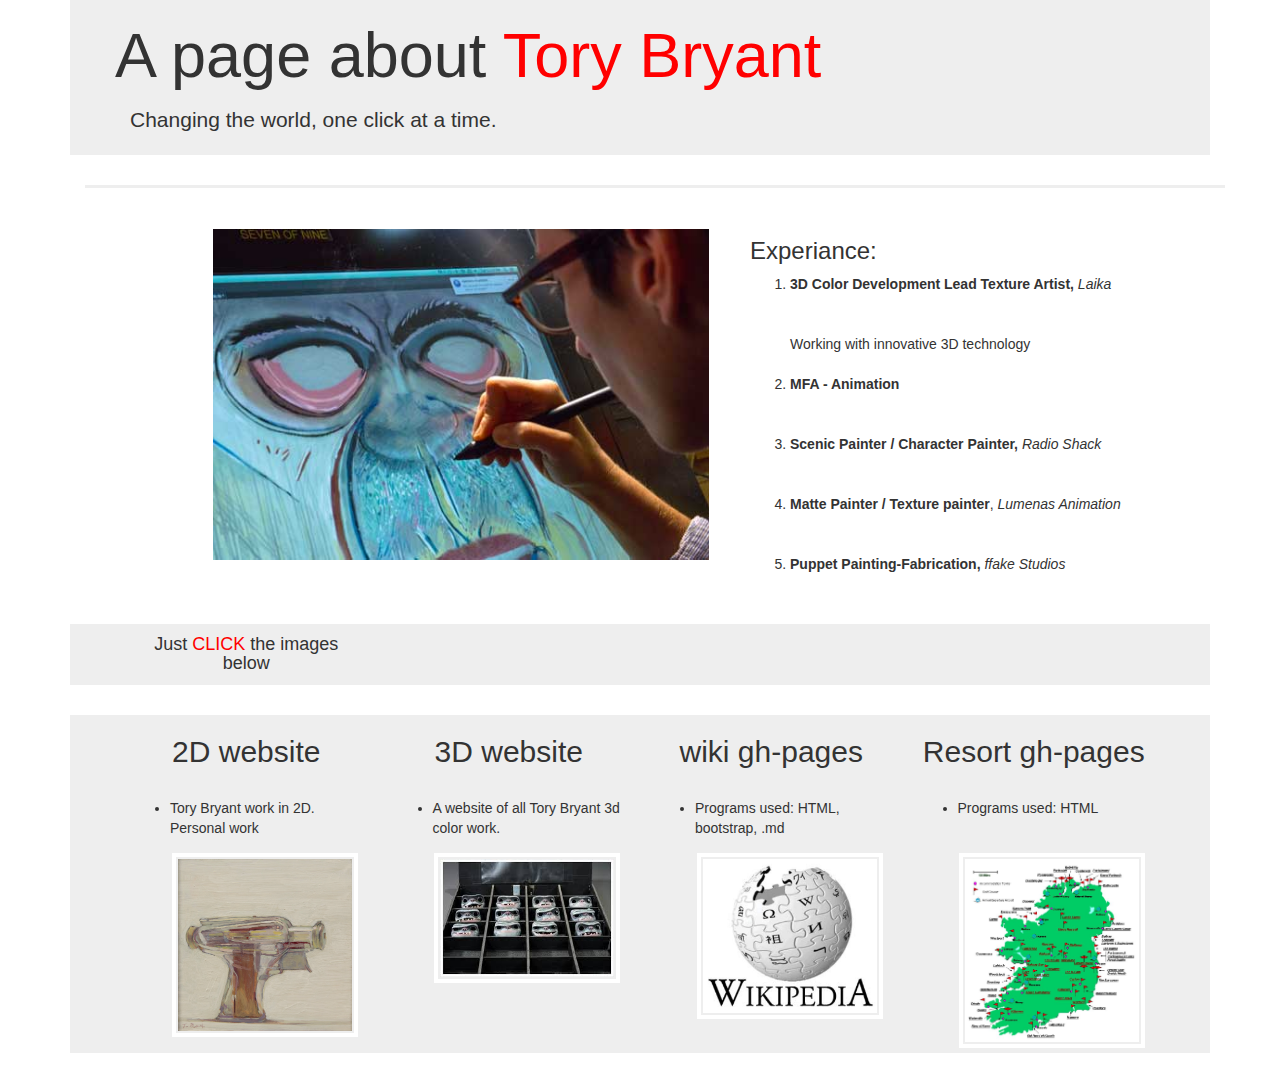
==== index.html @ ee52a668 "tried to fix an image that is not showing up" ====
<!DOCTYPE html>
        <html>
            <head>
              <title>Portfolio Landing Page</title>
                <link href="css/bootstrap.css" rel="stylesheet" type="text/css">
                <link href="css/style_sheet.css" rel="stylesheet" type="text/css">
            </head>
              <body>
                <div class="container">
                  <div class="jumbotron">
                    <div class="row">

                      <h1>A page about <span class="red">Tory Bryant</span></h1>
                        <P>
                        Changing the world, one click at a time.
                        </p>
                    </div>
                  </div>

                  <div class="container">
                    <div class="jumbotron">
                      <div class="row">
                        <div class="col-md-5">
                          <div class="size">
                          </div>
                        </div>
                      </div>
                    </div>
                  </div>
                  <div class="col-md-7">
                  <img src="img/torypainting.jpg" alt="Artist at cintique painting">
                  </div>
                    <div class="row">
                      <div class="col-md-5">
                        <div class="margin">

                          <h3>Experiance:</h3>
                          <ol>
                            <li><strong>3D Color Development Lead Texture Artist,</strong><em>  Laika</em></li><br><br>
                            Working with innovative 3D technology</li><br><br>
                            <li><strong>MFA - Animation</strong></li><br><br>
                            <li><strong>Scenic Painter / Character Painter,</strong>     <em>Radio Shack</em></li><br><br>
                            <li><strong>Matte Painter / Texture painter</strong>,     <em>Lumenas Animation</em></li></br><br>
                            <li><strong>Puppet Painting-Fabrication,</strong>     <em>ffake Studios</em></li></br><br>
                          </ol>
                        </div>
                      </div>
                    </div>
                    <div class="jumbotron">
                      <div class="resume-float">
                        <div class="row">
                          <div class="col-md-3">
                            <h4><center>Just<span class="red"> CLICK </span>the images below</center></h4>
                          </div>
                        </div>
                      </div>
                    </div>
                    <div class="jumbotron">
                      <div class="row">
                        <div class="col-md-3">
                        <h2><center>2D website</center></h2>
                        <ul>
                          <br>
                          <li>Tory Bryant work in 2D. Personal work</li>
                        </ul>
                        <a href="http://www.2dcolornerd.com">
                        <img src="img/pez+gun+2.png" alt="Storm Trooper, a small oil painting"></a>
                        </div>
                        <div class="col-md-3">
                          <h2><center>3D website</center></h2>
                          <ul>
                            <br>
                            <li>A website of all Tory Bryant 3d color work.</li>
                          </ul>
                          <a href="http://www.3dcolornerd.com">
                          <img src="img/images.jpeg" alt="Storm Trooper, a small oil painting"></a>
                        </div>
                        <div class="col-md-3">
                          <h2><center>wiki gh-pages</center></h2>
                          <ul>
                            <br>
                            <li>Programs used: HTML, bootstrap, .md</li>
                          </ul>
                          <a href="https://waterstroke.github.io/wiki-website/">
                          <img src="img/wiki.png" alt=" a small oil painting"></a>
                        </div>
                        <div class="col-md-3">
                          <h2><center>Resort gh-pages</center></h2>
                          <ul>
                            <br>
                            <li>Programs used: HTML</li>
                          </ul>
                          </br>
                          <a href="https://waterstroke.github.io/resort_web/">
                          <img src="img/map.jpg" alt=" a small oil painting"
                          </div>
                        </div>
                      </div>
                    </div>
                  </body>
                </html>
---- css/style_sheet.css ----
.jumbotron {
  padding: .05%;
  border-radius: 0 !important;
  background-color: 30% grey;
}
img {
  clear: both;
  float: right;
  border:4px solid white;
  padding: 2px;
  margin: 5px;
  max-width: 80%;
  max-height: 80%;
  object-fit: contain;
}


.justify-left {
  float: left;
}
p {
  font-size: 10px;
  padding: 5px;
  margin: 10px;
}
.smaller {
  font-size: 10px;
  padding: 5px;
  margin: 10px;
}

.red {
  color: red;
}



.sharp-corner {
  border-radius: 5 !important;
}
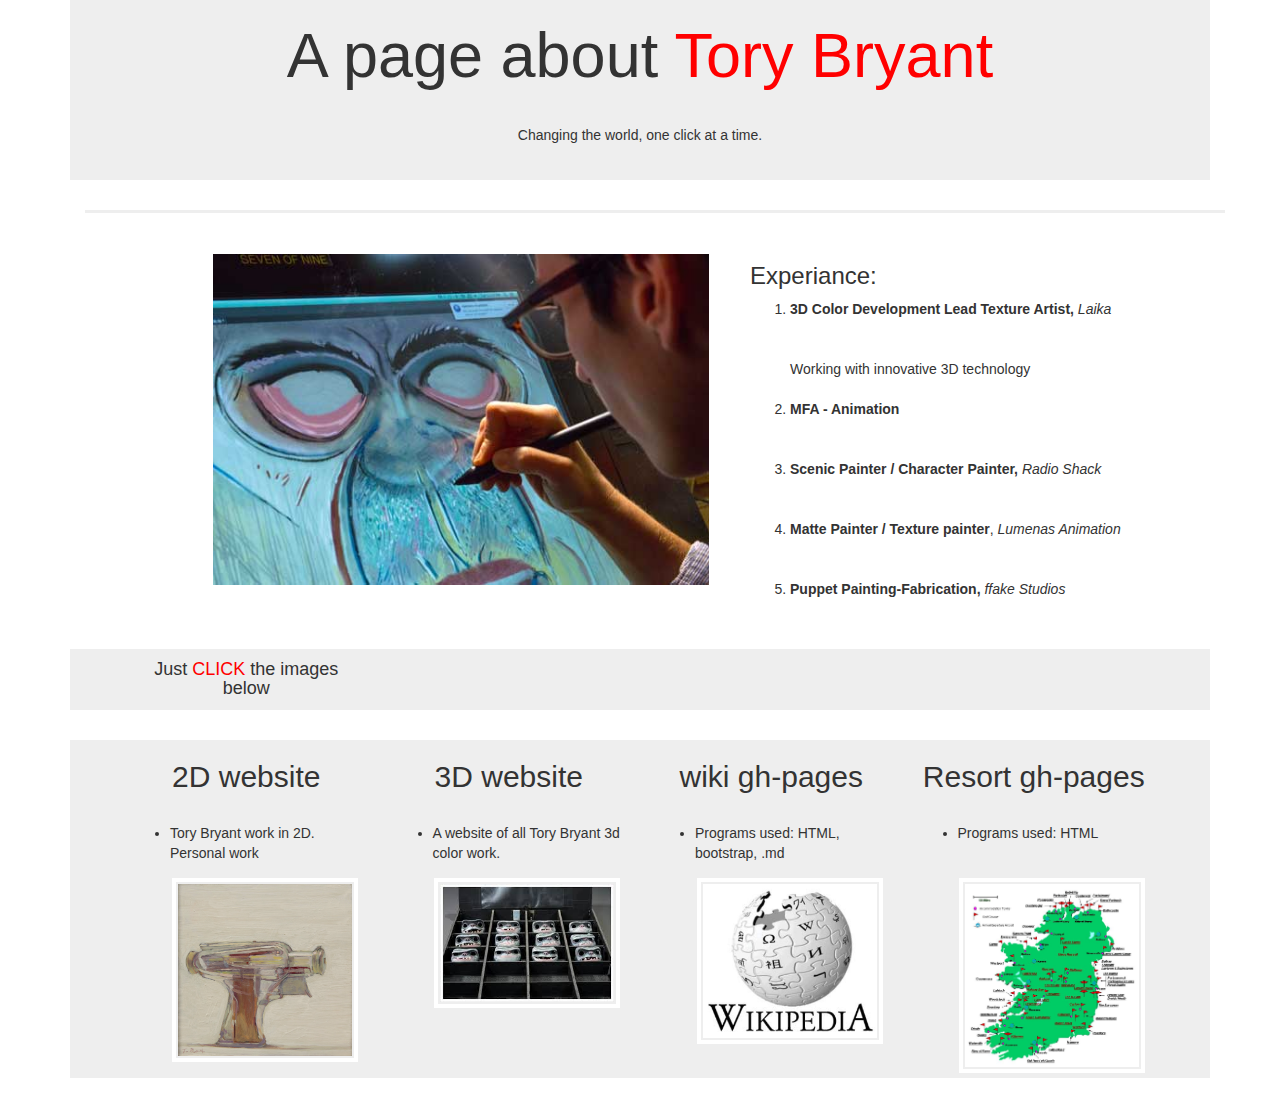
==== commit dcf7b61a: "testing site" ====
--- a/index.html
+++ b/index.html
@@ -10,10 +10,10 @@
                   <div class="jumbotron">
                     <div class="row">
 
-                      <h1>A page about <span class="red">Tory Bryant</span></h1>
-                        <P>
+                      <h1><center>A page about <span class="red">Tory Bryant</center></span></h1>
+                        <P><center>
                         Changing the world, one click at a time.
-                        </p>
+                      </center></p>
                     </div>
                   </div>
 
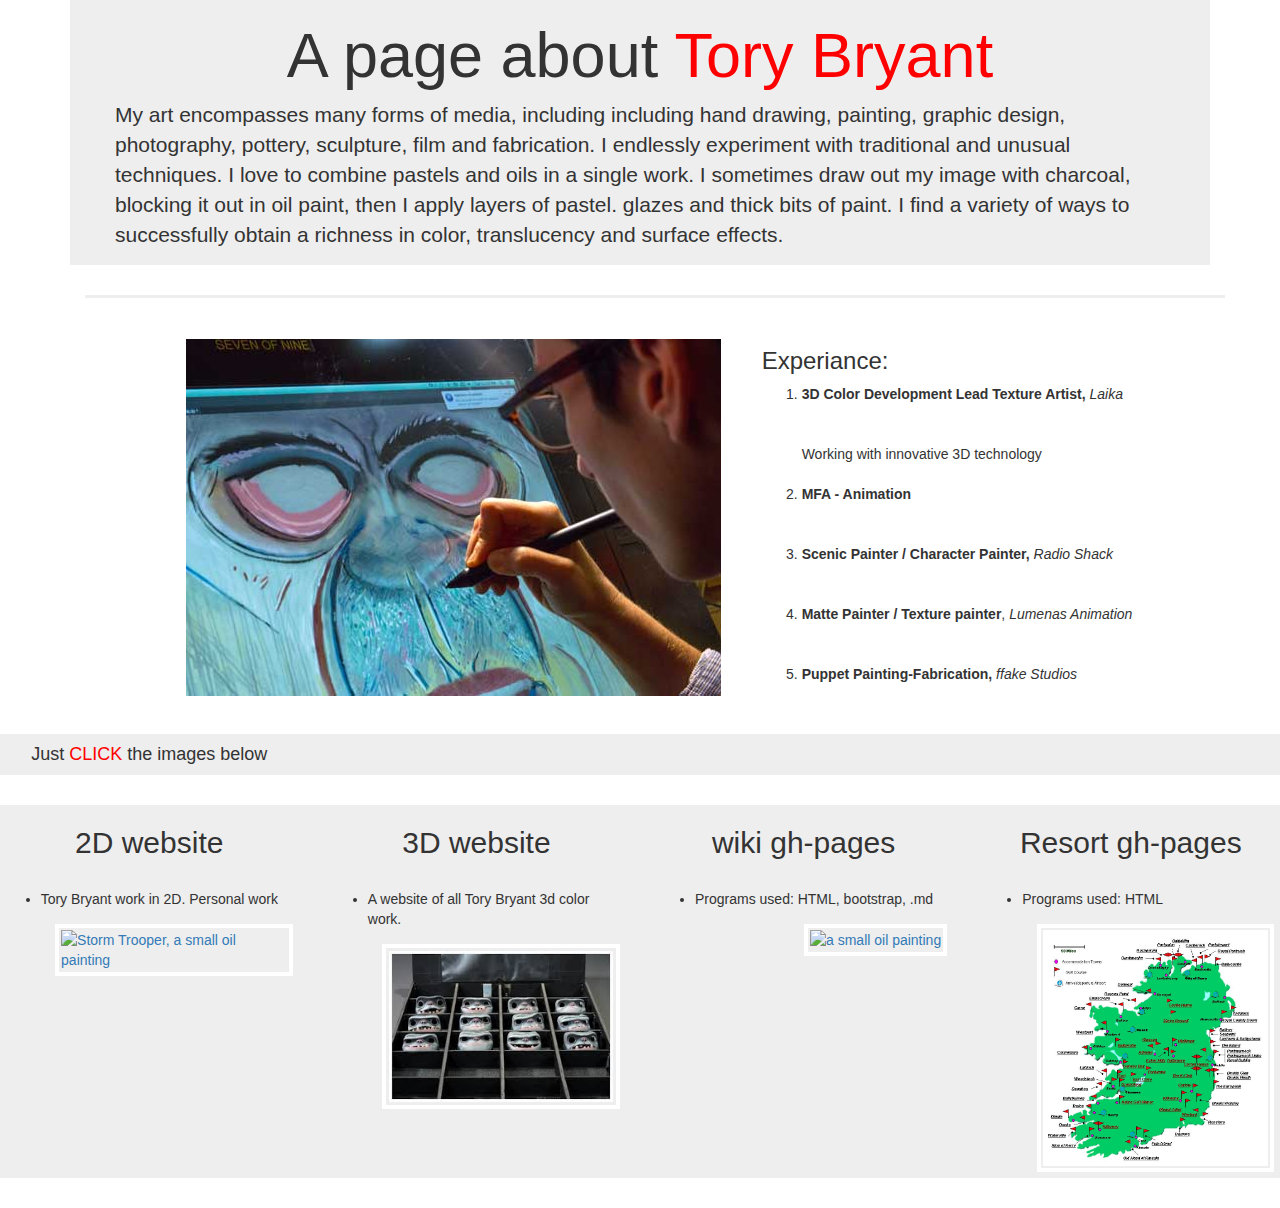
==== commit 9a79118d: "links added to the README page" ====
--- a/index.html
+++ b/index.html
@@ -11,9 +11,9 @@
                     <div class="row">
 
                       <h1><center>A page about <span class="red">Tory Bryant</center></span></h1>
-                        <P><center>
-                        Changing the world, one click at a time.
-                      </center></p>
+                        <P>
+                        My art encompasses many forms of media, including including hand drawing, painting, graphic design, photography, pottery, sculpture, film and fabrication. I endlessly experiment with traditional and unusual techniques. I love to combine pastels and oils in a single work. I sometimes draw out my image with charcoal, blocking it out in oil paint, then I apply layers of pastel. glazes and thick bits of paint. I find a variety of ways to successfully obtain a richness in color, translucency and surface effects.
+                        </p>
                     </div>
                   </div>
 
@@ -21,7 +21,7 @@
                     <div class="jumbotron">
                       <div class="row">
                         <div class="col-md-5">
-                          <div class="size">
+
                           </div>
                         </div>
                       </div>
@@ -64,7 +64,7 @@
                           <li>Tory Bryant work in 2D. Personal work</li>
                         </ul>
                         <a href="http://www.2dcolornerd.com">
-                        <img src="img/pez+gun+2.png" alt="Storm Trooper, a small oil painting"></a>
+                        <img src="img/STORM1.PNG" alt="Storm Trooper, a small oil painting"></a>
                         </div>
                         <div class="col-md-3">
                           <h2><center>3D website</center></h2>
@@ -73,7 +73,7 @@
                             <li>A website of all Tory Bryant 3d color work.</li>
                           </ul>
                           <a href="http://www.3dcolornerd.com">
-                          <img src="img/images.jpeg" alt="Storm Trooper, a small oil painting"></a>
+                          <img src="img/images.jpeg" alt="sd printed faces, a small oil painting"></a>
                         </div>
                         <div class="col-md-3">
                           <h2><center>wiki gh-pages</center></h2>
@@ -82,7 +82,7 @@
                             <li>Programs used: HTML, bootstrap, .md</li>
                           </ul>
                           <a href="https://waterstroke.github.io/wiki-website/">
-                          <img src="img/wiki.png" alt=" a small oil painting"></a>
+                          <img src="img/wiki.PNG" alt=" a small oil painting"></a>
                         </div>
                         <div class="col-md-3">
                           <h2><center>Resort gh-pages</center></h2>
@@ -90,8 +90,8 @@
                             <br>
                             <li>Programs used: HTML</li>
                           </ul>
-                          </br>
-                          <a href="https://waterstroke.github.io/resort_web/">
+                          <a href="
+                          https://waterstroke.github.io/resort_web/">
                           <img src="img/map.jpg" alt=" a small oil painting"
                           </div>
                         </div>
--- a/css/style_sheet.css
+++ b/css/style_sheet.css
@@ -13,22 +13,16 @@
   max-height: 80%;
   object-fit: contain;
 }
-
-
-.justify-left {
-  float: left;
+torypainting {
+  clear: both;
+  float: right;
+  border:4px solid white;
+  padding: 2px;
+  margin: 5px;
+  max-width: 100%;
+  max-height: 100%;
+  object-fit: contain;
 }
-p {
-  font-size: 10px;
-  padding: 5px;
-  margin: 10px;
-}
-.smaller {
-  font-size: 10px;
-  padding: 5px;
-  margin: 10px;
-}
-
 .red {
   color: red;
 }
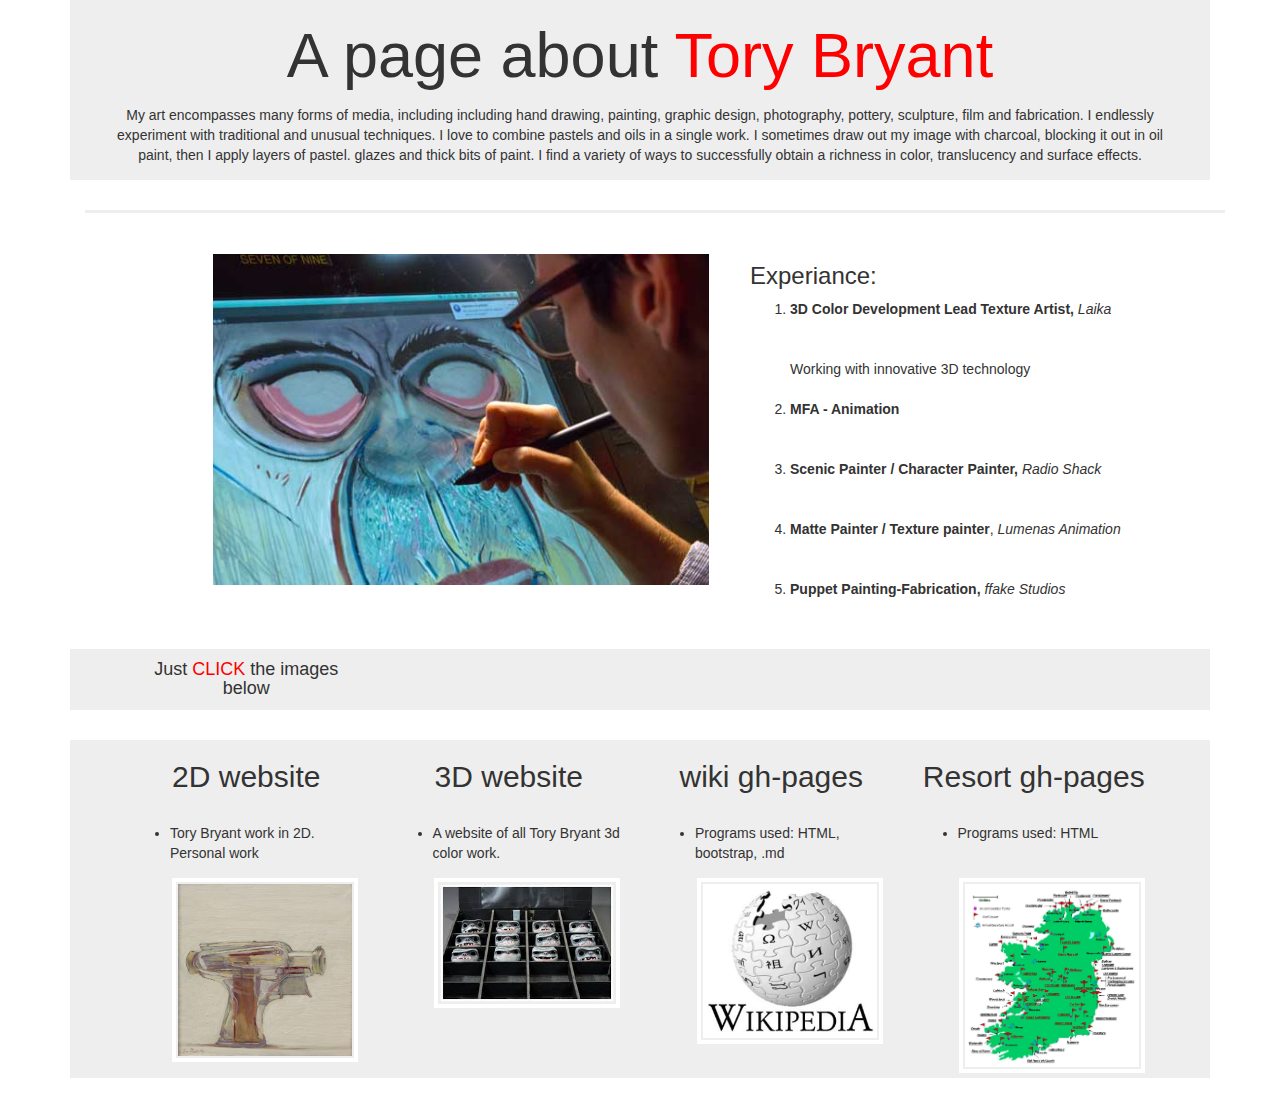
==== commit 331fb232: "checking the bugs" ====
--- a/index.html
+++ b/index.html
@@ -11,9 +11,9 @@
                     <div class="row">
 
                       <h1><center>A page about <span class="red">Tory Bryant</center></span></h1>
-                        <P>
+                        <P><center>
                         My art encompasses many forms of media, including including hand drawing, painting, graphic design, photography, pottery, sculpture, film and fabrication. I endlessly experiment with traditional and unusual techniques. I love to combine pastels and oils in a single work. I sometimes draw out my image with charcoal, blocking it out in oil paint, then I apply layers of pastel. glazes and thick bits of paint. I find a variety of ways to successfully obtain a richness in color, translucency and surface effects.
-                        </p>
+                      </center></p>
                     </div>
                   </div>
 
@@ -21,7 +21,7 @@
                     <div class="jumbotron">
                       <div class="row">
                         <div class="col-md-5">
-
+                          <div class="size">
                           </div>
                         </div>
                       </div>
@@ -64,7 +64,7 @@
                           <li>Tory Bryant work in 2D. Personal work</li>
                         </ul>
                         <a href="http://www.2dcolornerd.com">
-                        <img src="img/STORM1.PNG" alt="Storm Trooper, a small oil painting"></a>
+                        <img src="img/pez+gun+2.png" alt="Storm Trooper, a small oil painting"></a>
                         </div>
                         <div class="col-md-3">
                           <h2><center>3D website</center></h2>
@@ -73,7 +73,7 @@
                             <li>A website of all Tory Bryant 3d color work.</li>
                           </ul>
                           <a href="http://www.3dcolornerd.com">
-                          <img src="img/images.jpeg" alt="sd printed faces, a small oil painting"></a>
+                          <img src="img/images.jpeg" alt="Storm Trooper, a small oil painting"></a>
                         </div>
                         <div class="col-md-3">
                           <h2><center>wiki gh-pages</center></h2>
@@ -82,7 +82,7 @@
                             <li>Programs used: HTML, bootstrap, .md</li>
                           </ul>
                           <a href="https://waterstroke.github.io/wiki-website/">
-                          <img src="img/wiki.PNG" alt=" a small oil painting"></a>
+                          <img src="img/wiki.png" alt=" a small oil painting"></a>
                         </div>
                         <div class="col-md-3">
                           <h2><center>Resort gh-pages</center></h2>
@@ -90,8 +90,8 @@
                             <br>
                             <li>Programs used: HTML</li>
                           </ul>
-                          <a href="
-                          https://waterstroke.github.io/resort_web/">
+                          </br>
+                          <a href="https://waterstroke.github.io/resort_web/">
                           <img src="img/map.jpg" alt=" a small oil painting"
                           </div>
                         </div>
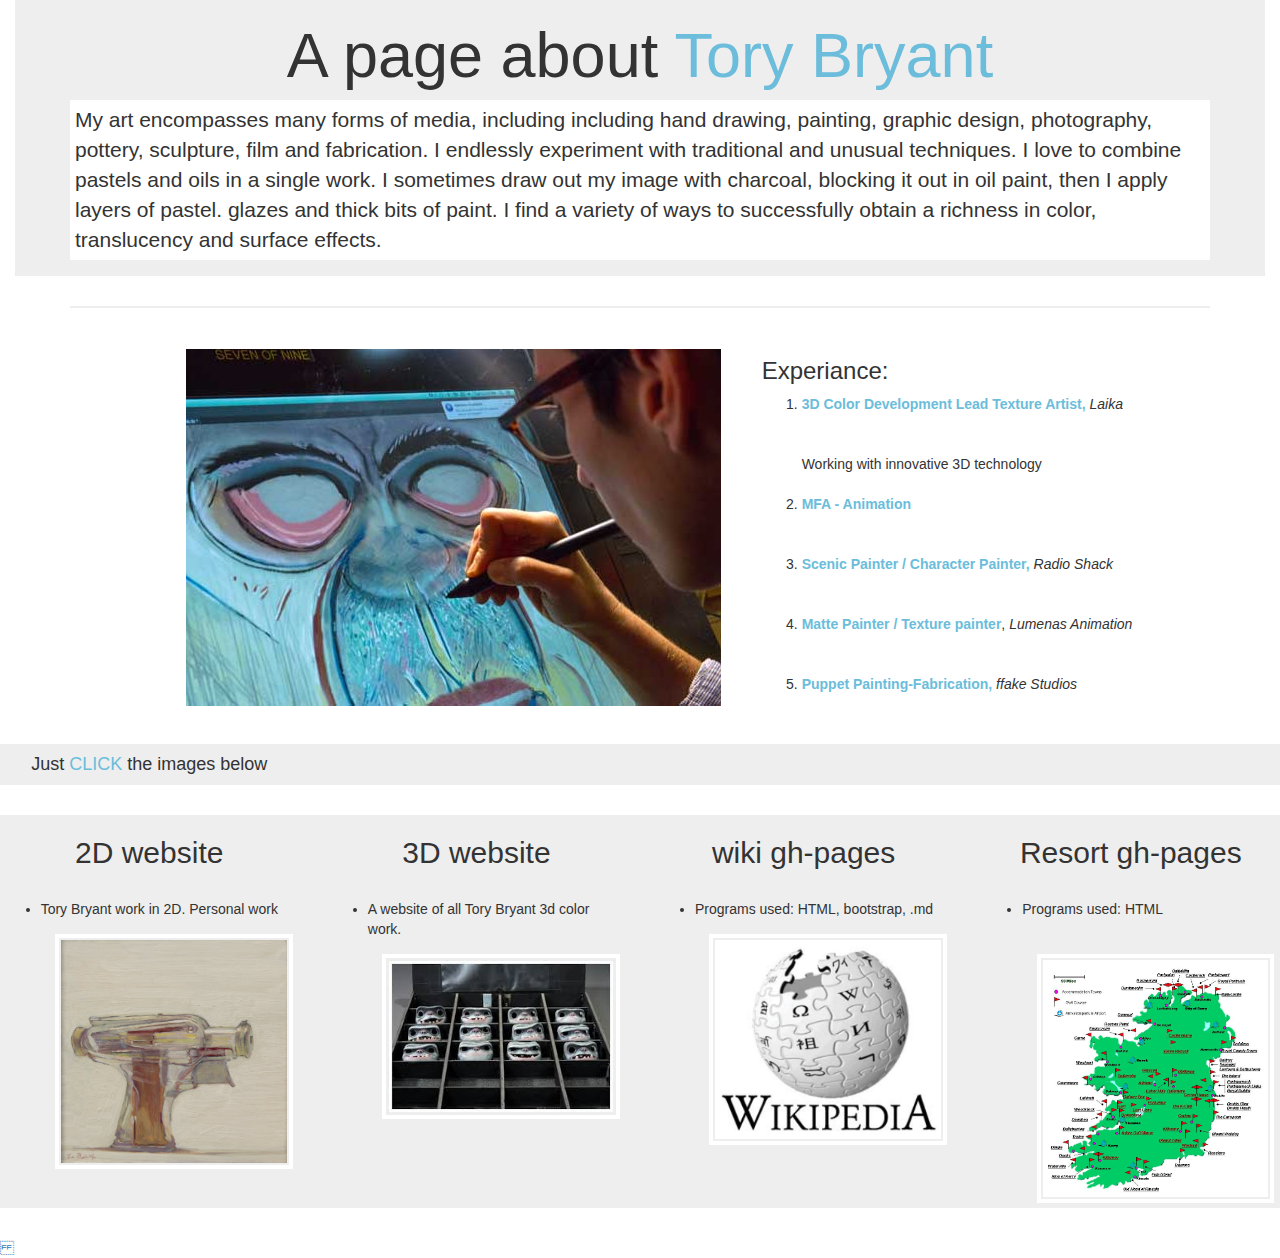
==== commit 1be406df: "adding the correct html format to my html file" ====
--- a/index.html
+++ b/index.html
@@ -1,101 +1,104 @@
 <!DOCTYPE html>
-        <html>
-            <head>
-              <title>Portfolio Landing Page</title>
-                <link href="css/bootstrap.css" rel="stylesheet" type="text/css">
-                <link href="css/style_sheet.css" rel="stylesheet" type="text/css">
-            </head>
-              <body>
-                <div class="container">
-                  <div class="jumbotron">
-                    <div class="row">
+  <html>
+    <head>
+      <title>Portfolio Landing Page</title>
+        <link href="css/bootstrap.css" rel="stylesheet" type="text/css">
+        <link href="css/style_sheet.css" rel="stylesheet" type="text/css">
+    </head>
+    <body>
+      <div class="container-fluid">
+        <div class="jumbotron">
+          <div class="row">
 
-                      <h1><center>A page about <span class="red">Tory Bryant</center></span></h1>
-                        <P><center>
-                        My art encompasses many forms of media, including including hand drawing, painting, graphic design, photography, pottery, sculpture, film and fabrication. I endlessly experiment with traditional and unusual techniques. I love to combine pastels and oils in a single work. I sometimes draw out my image with charcoal, blocking it out in oil paint, then I apply layers of pastel. glazes and thick bits of paint. I find a variety of ways to successfully obtain a richness in color, translucency and surface effects.
-                      </center></p>
-                    </div>
-                  </div>
+            <h1><center>A page about <span class="red">Tory Bryant</center></span></h1>
+              <P>
+              My art encompasses many forms of media, including including hand drawing, painting, graphic design, photography, pottery, sculpture, film and fabrication. I endlessly experiment with traditional and unusual techniques. I love to combine pastels and oils in a single work. I sometimes draw out my image with charcoal, blocking it out in oil paint, then I apply layers of pastel. glazes and thick bits of paint. I find a variety of ways to successfully obtain a richness in color, translucency and surface effects.
+              </p>
+          </div>
+        </div>
 
-                  <div class="container">
-                    <div class="jumbotron">
-                      <div class="row">
-                        <div class="col-md-5">
-                          <div class="size">
-                          </div>
-                        </div>
-                      </div>
-                    </div>
-                  </div>
-                  <div class="col-md-7">
-                  <img src="img/torypainting.jpg" alt="Artist at cintique painting">
-                  </div>
-                    <div class="row">
-                      <div class="col-md-5">
-                        <div class="margin">
+        <div class="container">
+          <div class="jumbotron">
+            <div class="row">
+              <div class="col-md-5">
+                <div class="size">
+                </div>
+              </div>
+            </div>
+          </div>
+        </div>
+      <div class="row">
+        <div class="col-md-7">
+        <img src="img/torypainting.jpg" alt="Artist at cintique painting">
+        </div>
+          <div class="col-md-5">
+            <div class="margin">
+            </div>
+                <h3>Experiance:</h3>
+                <ol>
+                  <li><strong>3D Color Development Lead Texture Artist,</strong><em>  Laika</em></li><br><br>
+                  Working with innovative 3D technology</li><br><br>
+                  <li><strong>MFA - Animation</strong></li><br><br>
+                  <li><strong>Scenic Painter / Character Painter,</strong>     <em>Radio Shack</em></li><br><br>
+                  <li><strong>Matte Painter / Texture painter</strong>,     <em>Lumenas Animation</em></li></br><br>
+                  <li><strong>Puppet Painting-Fabrication,</strong>     <em>ffake Studios</em></li></br><br>
+                </ol>
+          </div>
+      </div>
+      </div>
+        <div class="jumbotron">
+            <div class="resume-float">
+              <div class="row">
+                <div
+                <div class="col-md-3">
+                  <h4><center>Just<span class="red"> CLICK </span>the images below</center></h4>
+                </div>
+              </div>
+            </div>
+          </div>
+          <div class="jumbotron">
+            <div class="row">
+              <div class="col-md-3">
+              <h2><center>2D website</center></h2>
+              <ul>
+                <br>
+                <li>Tory Bryant work in 2D. Personal work</li>
+              </ul>
+              <a href="http://www.2dcolornerd.com">
+              <img src="img/pez+gun+2.png" alt="Storm Trooper, a small oil painting"></a>
+              </div>
+              <div class="col-md-3">
+                <h2><center>3D website</center></h2>
+                <ul>
+                  <br>
+                  <li>A website of all Tory Bryant 3d color work.</li>
+                </ul>
+                <a href="http://www.3dcolornerd.com">
+                <img src="img/images.jpeg" alt="Storm Trooper, a small oil painting"></a>
+              </div>
+              <div class="col-md-3">
+                <h2><center>wiki gh-pages</center></h2>
+                <ul>
+                  <br>
+                  <li>Programs used: HTML, bootstrap, .md</li>
+                </ul>
+                <a href="https://waterstroke.github.io/wiki-website/">
+                <img src="img/wiki.png" alt=" a small oil painting"></a>
+              </div>
+              <div class="col-md-3">
+                <h2><center>Resort gh-pages</center></h2>
+                <ul>
+                  <br>
+                  <li>Programs used: HTML</li>
+                </ul>
+                  </br>
+                <a href="https://waterstroke.github.io/resort_web/">
+                <img src="img/map.jpg" alt=" a small oil painting"
+              </div>
+            </div>
+          </div>
+        </div>
+    </body>
+  </html>
+ 
-                          <h3>Experiance:</h3>
-                          <ol>
-                            <li><strong>3D Color Development Lead Texture Artist,</strong><em>  Laika</em></li><br><br>
-                            Working with innovative 3D technology</li><br><br>
-                            <li><strong>MFA - Animation</strong></li><br><br>
-                            <li><strong>Scenic Painter / Character Painter,</strong>     <em>Radio Shack</em></li><br><br>
-                            <li><strong>Matte Painter / Texture painter</strong>,     <em>Lumenas Animation</em></li></br><br>
-                            <li><strong>Puppet Painting-Fabrication,</strong>     <em>ffake Studios</em></li></br><br>
-                          </ol>
-                        </div>
-                      </div>
-                    </div>
-                    <div class="jumbotron">
-                      <div class="resume-float">
-                        <div class="row">
-                          <div class="col-md-3">
-                            <h4><center>Just<span class="red"> CLICK </span>the images below</center></h4>
-                          </div>
-                        </div>
-                      </div>
-                    </div>
-                    <div class="jumbotron">
-                      <div class="row">
-                        <div class="col-md-3">
-                        <h2><center>2D website</center></h2>
-                        <ul>
-                          <br>
-                          <li>Tory Bryant work in 2D. Personal work</li>
-                        </ul>
-                        <a href="http://www.2dcolornerd.com">
-                        <img src="img/pez+gun+2.png" alt="Storm Trooper, a small oil painting"></a>
-                        </div>
-                        <div class="col-md-3">
-                          <h2><center>3D website</center></h2>
-                          <ul>
-                            <br>
-                            <li>A website of all Tory Bryant 3d color work.</li>
-                          </ul>
-                          <a href="http://www.3dcolornerd.com">
-                          <img src="img/images.jpeg" alt="Storm Trooper, a small oil painting"></a>
-                        </div>
-                        <div class="col-md-3">
-                          <h2><center>wiki gh-pages</center></h2>
-                          <ul>
-                            <br>
-                            <li>Programs used: HTML, bootstrap, .md</li>
-                          </ul>
-                          <a href="https://waterstroke.github.io/wiki-website/">
-                          <img src="img/wiki.png" alt=" a small oil painting"></a>
-                        </div>
-                        <div class="col-md-3">
-                          <h2><center>Resort gh-pages</center></h2>
-                          <ul>
-                            <br>
-                            <li>Programs used: HTML</li>
-                          </ul>
-                          </br>
-                          <a href="https://waterstroke.github.io/resort_web/">
-                          <img src="img/map.jpg" alt=" a small oil painting"
-                          </div>
-                        </div>
-                      </div>
-                    </div>
-                  </body>
-                </html>
--- a/css/style_sheet.css
+++ b/css/style_sheet.css
@@ -13,20 +13,31 @@
   max-height: 80%;
   object-fit: contain;
 }
-torypainting {
-  clear: both;
-  float: right;
-  border:4px solid white;
-  padding: 2px;
-  margin: 5px;
-  max-width: 100%;
-  max-height: 100%;
-  object-fit: contain;
+ol li strong {
+  color: #6bbddb;
+}
+
+.justify-left {
+  float: left;
+}
+p {
+  font-size: 10px;
+  padding: 5px;
+  margin: 10px;
+}
+.smaller {
+  font-size: 10px;
+  padding: 5px;
+  margin: 10px;
+}
+p {
+  background-color: white;
+  padding: 5px;
+  margin: 10px;
 }
 .red {
-  color: red;
+  color: #6bbddb;
 }
-
 
 
 .sharp-corner {
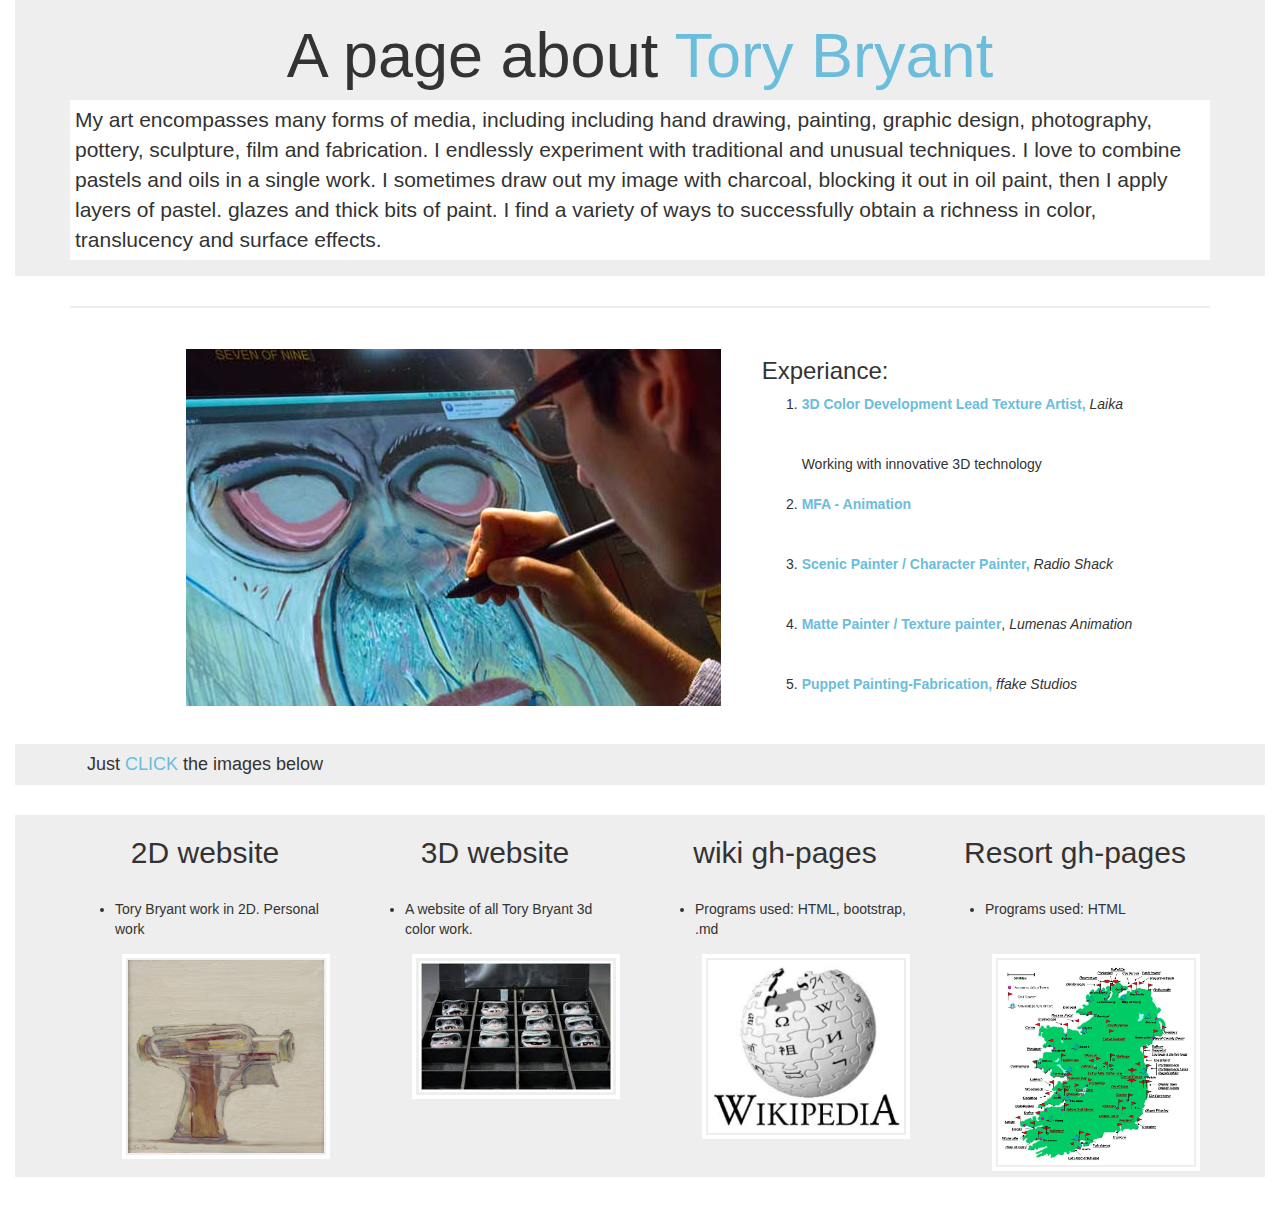
==== commit 996cb992: "It will add better html format" ====
--- a/index.html
+++ b/index.html
@@ -1,104 +1,105 @@
 <!DOCTYPE html>
-  <html>
-    <head>
-      <title>Portfolio Landing Page</title>
-        <link href="css/bootstrap.css" rel="stylesheet" type="text/css">
-        <link href="css/style_sheet.css" rel="stylesheet" type="text/css">
-    </head>
-    <body>
-      <div class="container-fluid">
+<html>
+
+  <head>
+    <title>Portfolio Landing Page</title>
+    <link href="css/bootstrap.css" rel="stylesheet" type="text/css">
+    <link href="css/style_sheet.css" rel="stylesheet" type="text/css">
+  </head>
+
+  <body>
+    <div class="container-fluid">
+      <div class="jumbotron">
+        <div class="row">
+
+          <h1><center>A page about <span class="red">Tory Bryant</center></span></h1>
+          <p>
+            My art encompasses many forms of media, including including hand drawing, painting, graphic design, photography, pottery, sculpture, film and fabrication. I endlessly experiment with traditional and unusual techniques. I love to combine pastels and oils
+            in a single work. I sometimes draw out my image with charcoal, blocking it out in oil paint, then I apply layers of pastel. glazes and thick bits of paint. I find a variety of ways to successfully obtain a richness in color, translucency and
+            surface effects.
+          </p>
+        </div>
+      </div>
+
+      <div class="container">
         <div class="jumbotron">
           <div class="row">
-
-            <h1><center>A page about <span class="red">Tory Bryant</center></span></h1>
-              <P>
-              My art encompasses many forms of media, including including hand drawing, painting, graphic design, photography, pottery, sculpture, film and fabrication. I endlessly experiment with traditional and unusual techniques. I love to combine pastels and oils in a single work. I sometimes draw out my image with charcoal, blocking it out in oil paint, then I apply layers of pastel. glazes and thick bits of paint. I find a variety of ways to successfully obtain a richness in color, translucency and surface effects.
-              </p>
+            <div class="col-md-5">
+              <div class="size">
+              </div>
+            </div>
           </div>
         </div>
-
-        <div class="container">
-          <div class="jumbotron">
-            <div class="row">
-              <div class="col-md-5">
-                <div class="size">
+      </div>
+      <div class="row">
+        <div class="col-md-7">
+          <img src="img/torypainting.jpg" alt="Artist at cintique painting">
+        </div>
+        <div class="col-md-5">
+          <div class="margin">
+            <h3>Experiance:</h3>
+            <ol>
+              <li><strong>3D Color Development Lead Texture Artist,</strong><em>  Laika</em></li><br><br> Working with innovative 3D technology</li><br><br>
+              <li><strong>MFA - Animation</strong></li><br><br>
+              <li><strong>Scenic Painter / Character Painter,</strong> <em>Radio Shack</em></li><br><br>
+              <li><strong>Matte Painter / Texture painter</strong>, <em>Lumenas Animation</em></li>
+              </br><br>
+              <li><strong>Puppet Painting-Fabrication,</strong> <em>ffake Studios</em></li>
+              </br><br>
+            </ol>
+          </div>
+        </div>
+      </div>
+      <div class="jumbotron">
+        <div class="resume-float">
+          <div class="row">
+            <div <div class="col-md-3">
+              <h4><center>Just<span class="red"> CLICK </span>the images below</center></h4>
+            </div>
+          </div>
+        </div>
+      </div>
+      <div class="jumbotron">
+        <div class="row">
+          <div class="col-md-3">
+            <h2><center>2D website</center></h2>
+            <ul>
+              <br>
+              <li>Tory Bryant work in 2D. Personal work</li>
+            </ul>
+            <a href="http://www.2dcolornerd.com">
+                <img src="img/pez+gun+2.png" alt="Storm Trooper, a small oil painting"></a>
+          </div>
+          <div class="col-md-3">
+            <h2><center>3D website</center></h2>
+            <ul>
+              <br>
+              <li>A website of all Tory Bryant 3d color work.</li>
+            </ul>
+            <a href="http://www.3dcolornerd.com">
+                  <img src="img/images.jpeg" alt="Storm Trooper, a small oil painting"></a>
+          </div>
+          <div class="col-md-3">
+            <h2><center>wiki gh-pages</center></h2>
+            <ul>
+              <br>
+              <li>Programs used: HTML, bootstrap, .md</li>
+            </ul>
+            <a href="https://waterstroke.github.io/wiki-website/">
+                  <img src="img/wiki.png" alt=" a small oil painting"></a>
+          </div>
+          <div class="col-md-3">
+            <h2><center>Resort gh-pages</center></h2>
+            <ul>
+              <br>
+              <li>Programs used: HTML</li>
+            </ul>
+            </br>
+            <a href="https://waterstroke.github.io/resort_web/">
+                  <img src="img/map.jpg" alt=" a small oil painting"
                 </div>
               </div>
             </div>
           </div>
-        </div>
-      <div class="row">
-        <div class="col-md-7">
-        <img src="img/torypainting.jpg" alt="Artist at cintique painting">
-        </div>
-          <div class="col-md-5">
-            <div class="margin">
-            </div>
-                <h3>Experiance:</h3>
-                <ol>
-                  <li><strong>3D Color Development Lead Texture Artist,</strong><em>  Laika</em></li><br><br>
-                  Working with innovative 3D technology</li><br><br>
-                  <li><strong>MFA - Animation</strong></li><br><br>
-                  <li><strong>Scenic Painter / Character Painter,</strong>     <em>Radio Shack</em></li><br><br>
-                  <li><strong>Matte Painter / Texture painter</strong>,     <em>Lumenas Animation</em></li></br><br>
-                  <li><strong>Puppet Painting-Fabrication,</strong>     <em>ffake Studios</em></li></br><br>
-                </ol>
-          </div>
-      </div>
-      </div>
-        <div class="jumbotron">
-            <div class="resume-float">
-              <div class="row">
-                <div
-                <div class="col-md-3">
-                  <h4><center>Just<span class="red"> CLICK </span>the images below</center></h4>
-                </div>
-              </div>
-            </div>
-          </div>
-          <div class="jumbotron">
-            <div class="row">
-              <div class="col-md-3">
-              <h2><center>2D website</center></h2>
-              <ul>
-                <br>
-                <li>Tory Bryant work in 2D. Personal work</li>
-              </ul>
-              <a href="http://www.2dcolornerd.com">
-              <img src="img/pez+gun+2.png" alt="Storm Trooper, a small oil painting"></a>
-              </div>
-              <div class="col-md-3">
-                <h2><center>3D website</center></h2>
-                <ul>
-                  <br>
-                  <li>A website of all Tory Bryant 3d color work.</li>
-                </ul>
-                <a href="http://www.3dcolornerd.com">
-                <img src="img/images.jpeg" alt="Storm Trooper, a small oil painting"></a>
-              </div>
-              <div class="col-md-3">
-                <h2><center>wiki gh-pages</center></h2>
-                <ul>
-                  <br>
-                  <li>Programs used: HTML, bootstrap, .md</li>
-                </ul>
-                <a href="https://waterstroke.github.io/wiki-website/">
-                <img src="img/wiki.png" alt=" a small oil painting"></a>
-              </div>
-              <div class="col-md-3">
-                <h2><center>Resort gh-pages</center></h2>
-                <ul>
-                  <br>
-                  <li>Programs used: HTML</li>
-                </ul>
-                  </br>
-                <a href="https://waterstroke.github.io/resort_web/">
-                <img src="img/map.jpg" alt=" a small oil painting"
-              </div>
-            </div>
-          </div>
-        </div>
     </body>
   </html>
--
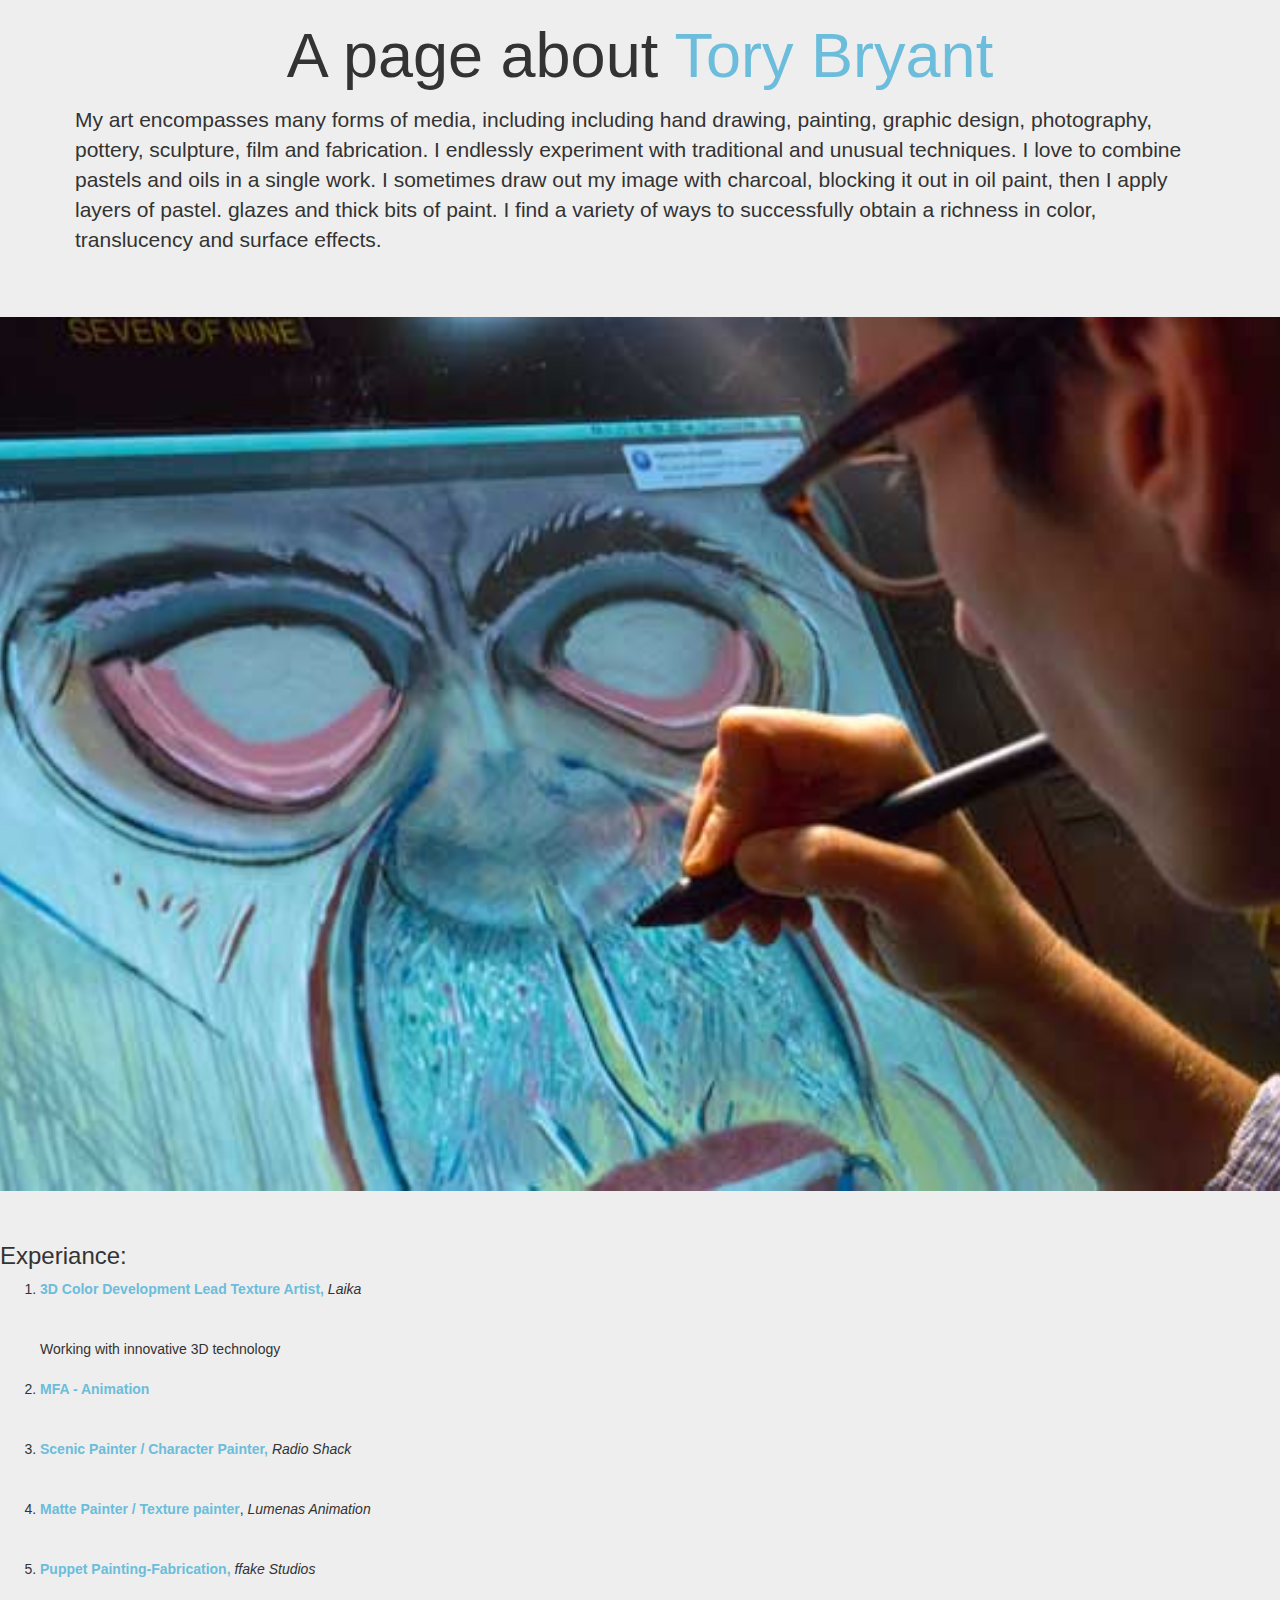
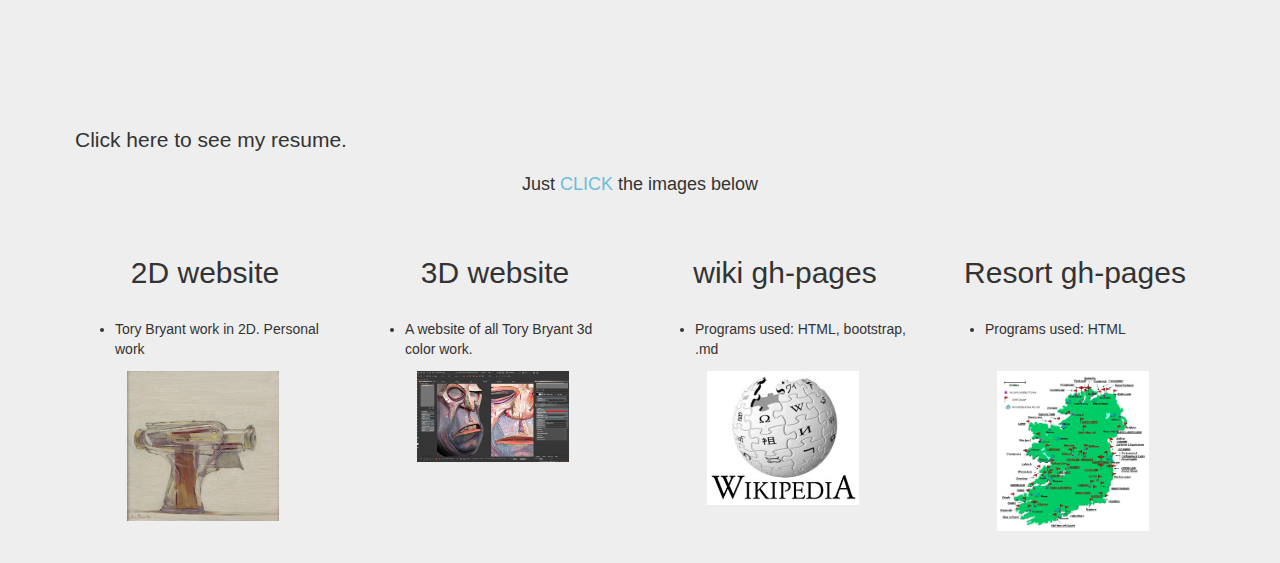
==== commit dca33cd4: "it will toggle a resume" ====
--- a/index.html
+++ b/index.html
@@ -12,94 +12,98 @@
       <div class="jumbotron">
         <div class="row">
 
-          <h1><center>A page about <span class="red">Tory Bryant</center></span></h1>
+          <h1><center>A page about <span class="blue">Tory Bryant</center></span></h1>
           <p>
             My art encompasses many forms of media, including including hand drawing, painting, graphic design, photography, pottery, sculpture, film and fabrication. I endlessly experiment with traditional and unusual techniques. I love to combine pastels and oils
             in a single work. I sometimes draw out my image with charcoal, blocking it out in oil paint, then I apply layers of pastel. glazes and thick bits of paint. I find a variety of ways to successfully obtain a richness in color, translucency and
             surface effects.
           </p>
         </div>
+        </div>
+        </div>
+        <div class="row">
+          <!-- <div class="widerIMG"> -->
+              <img src="img/torypainting.jpg" alt="Artist at cintique painting" class="widerIMG">
+          <!-- </div> -->
+        </div>
+        <div class="container-fluid">
+          <div class="row">
+          <br>
+          <h3>Experiance:</h3>
+          <ol>
+            <li><strong>3D Color Development Lead Texture Artist,</strong><em>  Laika</em></li><br><br> Working with innovative 3D technology</li><br><br>
+            <li><strong>MFA - Animation</strong></li><br><br>
+            <li><strong>Scenic Painter / Character Painter,</strong> <em>Radio Shack</em></li><br><br>
+            <li><strong>Matte Painter / Texture painter</strong>, <em>Lumenas Animation</em></li>
+            </br><br>
+            <li><strong>Puppet Painting-Fabrication,</strong> <em>ffake Studios</em></li>
+            </br><br>
+          </ol>
+        </div>
+          </br><br>
+          </br><br>
+      <div class="jumbotron">
+        <div class="row">
+          <div class="resume-hidden">
+          <p>Click here to see my resume.</p>
+          </div>
+
+        <div class="resume-showing">
+          <p>Click here to hide</p>
+          <img src="img/resume.jpg">
+        </div>
+              <h4><center>Just<span class="blue"> CLICK </span>the images below</center></h4>
+        </div>
       </div>
+          <div class="jumbotron">
+            <div class="row">
+              <div class="col-md-3">
+                <h2><center>2D website</center></h2>
+                <ul>
+                  <br>
+                  <li>Tory Bryant work in 2D. Personal work</li>
+                </ul>
 
-      <div class="container">
-        <div class="jumbotron">
-          <div class="row">
-            <div class="col-md-5">
-              <div class="size">
+                <a href="http://www.2dcolornerd.com">
+                  <img src="img/pez+gun+2.png" alt="Storm Trooper, a small oil painting" Class="mediumIMG"></a>
+                  </div>
+
+              <div class="col-md-3">
+                <h2><center>3D website</center></h2>
+                <ul>
+                  <br>
+                  <li>A website of all Tory Bryant 3d color work.</li>
+                </ul>
+                <a href="http://www.3dcolornerd.com">
+                      <img src="img/tory_texture.jpeg" alt="Storm Trooper, a small oil painting" Class="mediumIMG"></a>
+              </div>
+
+              <div class="col-md-3">
+                <h2><center>wiki gh-pages</center></h2>
+                <ul>
+                  <br>
+                  <li>Programs used: HTML, bootstrap, .md</li>
+                </ul>
+                <a href="https://waterstroke.github.io/wiki-website/">
+                      <img src="img/wiki.png" alt=" a small oil painting" Class="mediumIMG"></a>
+              </div>
+
+              <div class="col-md-3">
+                <h2><center>Resort gh-pages</center></h2>
+                <ul>
+                  <br>
+                  <li>Programs used: HTML</li>
+                </ul>
+                </br>
+                <a href="https://waterstroke.github.io/resort_web/">
+                      <img src="img/map.jpg" alt=" a small oil painting" Class="mediumIMG"></a>
               </div>
             </div>
           </div>
         </div>
       </div>
-      <div class="row">
-        <div class="col-md-7">
-          <img src="img/torypainting.jpg" alt="Artist at cintique painting">
-        </div>
-        <div class="col-md-5">
-          <div class="margin">
-            <h3>Experiance:</h3>
-            <ol>
-              <li><strong>3D Color Development Lead Texture Artist,</strong><em>  Laika</em></li><br><br> Working with innovative 3D technology</li><br><br>
-              <li><strong>MFA - Animation</strong></li><br><br>
-              <li><strong>Scenic Painter / Character Painter,</strong> <em>Radio Shack</em></li><br><br>
-              <li><strong>Matte Painter / Texture painter</strong>, <em>Lumenas Animation</em></li>
-              </br><br>
-              <li><strong>Puppet Painting-Fabrication,</strong> <em>ffake Studios</em></li>
-              </br><br>
-            </ol>
-          </div>
-        </div>
-      </div>
-      <div class="jumbotron">
-        <div class="resume-float">
-          <div class="row">
-            <div <div class="col-md-3">
-              <h4><center>Just<span class="red"> CLICK </span>the images below</center></h4>
-            </div>
-          </div>
-        </div>
-      </div>
-      <div class="jumbotron">
-        <div class="row">
-          <div class="col-md-3">
-            <h2><center>2D website</center></h2>
-            <ul>
-              <br>
-              <li>Tory Bryant work in 2D. Personal work</li>
-            </ul>
-            <a href="http://www.2dcolornerd.com">
-                <img src="img/pez+gun+2.png" alt="Storm Trooper, a small oil painting"></a>
-          </div>
-          <div class="col-md-3">
-            <h2><center>3D website</center></h2>
-            <ul>
-              <br>
-              <li>A website of all Tory Bryant 3d color work.</li>
-            </ul>
-            <a href="http://www.3dcolornerd.com">
-                  <img src="img/images.jpeg" alt="Storm Trooper, a small oil painting"></a>
-          </div>
-          <div class="col-md-3">
-            <h2><center>wiki gh-pages</center></h2>
-            <ul>
-              <br>
-              <li>Programs used: HTML, bootstrap, .md</li>
-            </ul>
-            <a href="https://waterstroke.github.io/wiki-website/">
-                  <img src="img/wiki.png" alt=" a small oil painting"></a>
-          </div>
-          <div class="col-md-3">
-            <h2><center>Resort gh-pages</center></h2>
-            <ul>
-              <br>
-              <li>Programs used: HTML</li>
-            </ul>
-            </br>
-            <a href="https://waterstroke.github.io/resort_web/">
-                  <img src="img/map.jpg" alt=" a small oil painting"
-                </div>
-              </div>
-            </div>
-          </div>
-    </body>
+
+
+
+  </body>
   </html>
--- a/css/style_sheet.css
+++ b/css/style_sheet.css
@@ -1,16 +1,42 @@
+body {
+  background-color: #eee;
+}
 .jumbotron {
   padding: .05%;
   border-radius: 0 !important;
-  background-color: 30% grey;
+  background-color: #eee;
 }
-img {
+
+ .widerIMG {
+  zoom: 2.34;
+  float: left;
+  object-fit: fill;
+  /*overflow: inherit;*/
+  margin: 5px;
+  position: relative;
+  clip: rect(0px,536px,200px,0px);
+  /*width: 536px;
+  height: 200px;*/
+  width: 100%
+}
+
+.smallerIMG {
   clear: both;
   float: right;
   border:4px solid white;
   padding: 2px;
   margin: 5px;
-  max-width: 80%;
-  max-height: 80%;
+  max-width: 25%;
+  max-height: 60%;
+  object-fit: contain;
+}
+.mediumIMG {
+  clear: both;
+  float: center;
+  padding: 2px;
+  margin-left: 50px;
+  max-width: 60%;
+  max-height: 60%;
   object-fit: contain;
 }
 ol li strong {
@@ -24,18 +50,15 @@
   font-size: 10px;
   padding: 5px;
   margin: 10px;
+  background-color: 30% grey;
 }
 .smaller {
   font-size: 10px;
   padding: 5px;
   margin: 10px;
 }
-p {
-  background-color: white;
-  padding: 5px;
-  margin: 10px;
-}
-.red {
+
+.blue {
   color: #6bbddb;
 }
 
@@ -43,3 +66,6 @@
 .sharp-corner {
   border-radius: 5 !important;
 }
+.resume-showing {
+  display: none;
+}
